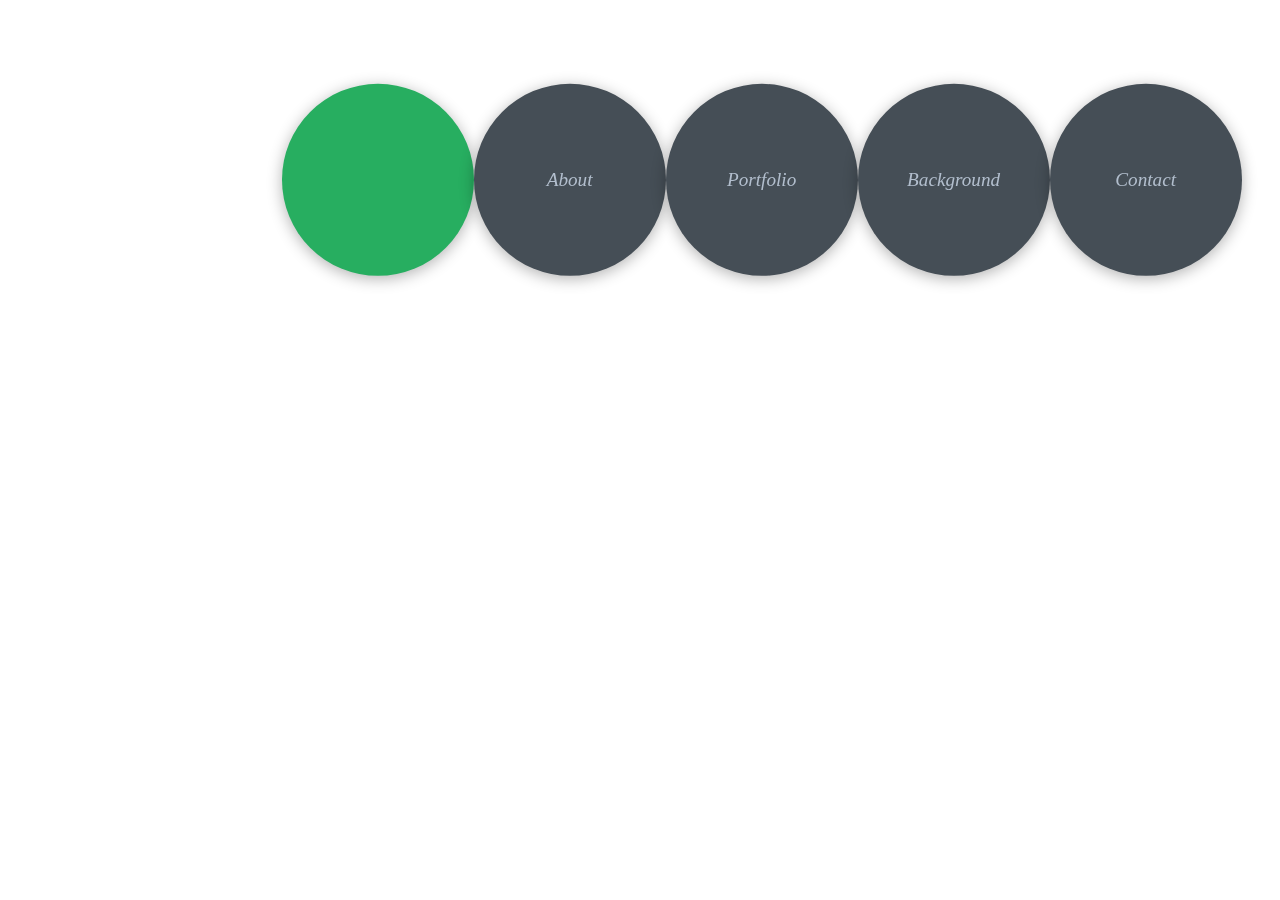
==== index.html @ 6508d041 "changing around the anchor tags so that they look better with the icons" ====
<!DOCTYPE html>
    <html lang="en">

    <head>
        <title>My Portfolio</title>
        <meta charset="UTF-8">
        <meta name="viewport" content="width=device-width, initial-scale=1.0">
        <link rel="stylesheet" href="index.css">
        <link rel="preconnect" href="https://fonts.googleapis.com">
<link rel="preconnect" href="https://fonts.gstatic.com" crossorigin>
<link rel="stylesheet" href="https://cdnjs.cloudflare.com/ajax/libs/font-awesome/6.4.0/css/all.min.css" integrity="sha512-iecdLmaskl7CVkqkXNQ/ZH/XLlvWZOJyj7Yy7tcenmpD1ypASozpmT/E0iPtmFIB46ZmdtAc9eNBvH0H/ZpiBw==" crossorigin="anonymous" referrerpolicy="no-referrer" />
<link href="https://fonts.googleapis.com/css2?family=Crimson+Text&family=Inconsolata:wght@300&family=Josefin+Sans:wght@300&family=Lora&family=Montserrat:wght@300&family=Oxygen&display=swap" rel="stylesheet">

    </head>
<body class="content">
<header class="header section sec1 active">
    <h1>Megan McCartney</h1>
    <h2>Let's make something awesome together!</h2>
    <img src="https://mainelobsterfestival.com/wp-content/uploads/2021/10/foliageblog.jpg" alt="Profile Picture">
</header>

<main>
    <section class="section sec2 about">
        
    </section>
    <section class="section sec3 portfolio"></section>
    <section class="section sec4 background"></section>
    <section class="section sec5 contact"></section>
</main>

<div class="controls">
    <div class="control control-1 active-btn">
        <i class="fa-solid fa-house"></i>
    </div>
    <div class="control control-2">
        <i class="fa-solid fa-user">
            <a href="About-Me">About</a><br/>
        </i>
    </div>
    <div class="control control-3">
        <i class="fa-solid fa-briefcase">
            <a href="Portfolio">Portfolio</a><br/>
        </i>
    </div>
    <div class="control control-4">
        <i class="fa-solid fa-book-open-reader">
            <a href="Background">Background</a><br/>
        </i>
    </div>
    <div class="control control-5">
        <i class="fa-solid fa-phone">
            <a href="Contact">Contact</a><br/>
        </i>
        
        
    </div>
</div>


</body>




</html>
---- index.css ----
*{
  margin: 0;
  padding: 0;
  box-sizing: border-box;
  list-style: none;
}

:root{
  --color-primary: #191d2b;
  --color-secondary: #27AE60;
  --color-white: #FFFFFF;
  --color-black: #000;
  --color-grey0: #f8f8f8;
  --color-grey-1: #dbe1e8;
  --color-grey-2: #b2becd;
  --color-grey-3: #6c7983;
  --color-grey-4: #454e56;
  --color-grey-5: #2a2e35;
  --color-grey-6: #12181b;
  --br-sm-2: 14px;
  --box-shadow-1: 0 3px 15px rgba(0,0,0,.3); 
}


/* body properties */
.body {
  display: flex;
  min-height: 100vh;
  flex-direction: column;
  margin: 2%;
  box-sizing: border-box;
  background-color: var(--color-primary);
  font-size: 1.1rem;
  color: var(--color-white);
  transition: all .4s ease-in-out;
}

/* navbar container */
/* .nav {
  list-style-type: none;
  background: #154c85;
  margin: 0;
  padding: 0;
  width: flex;
  position: relative;
  text-align: center;
} */

/* navbar links */
/* .nav-link {
border: 2px solid black;
background-color: beige;
border-radius: 30px;
display: inline-flex;
color: rgb(4, 41, 94);
text-align: center;
padding: 5px;
margin: 2px;
} */

a{
  display: inline-block;
  text-decoration: none;
  color: inherit;
  font-family: inherit;
}

/* header properties */
.header {
  height: 100vh;
  overflow: hidden;
  color: var(--color-white);
 
}

section {
  min-height: 100vh;
  width: 100%;
  position: absolute;
  left: 0;
  top: 0;
  padding: 3rem 18rem;  
}
.section{
  transform: translate(-100%) scale(0);
  transition: all .4s ease-in-out;
  background-color: var(--color-primary);
}

.sec1{
  display: none;
  transform: translateY(0) scale(1);
}

.sec2{
  display: none;
  transform: translateY(0) scale(1);
}

.sec3{
  display: none;
  transform: translateY(0) scale(1);
}

.sec4{
  display: none;
  transform: translateY(0) scale(1);
}

/* Controls */
.controls{
  position: fixed;
  z-index: top;
  top: 20%;
  right:3%;
  display: flex;
  flex-direction:row;
  align-items: center;
  justify-content: center;
  transform: translateY(-50%);
}

.active-btn{
  background-color: var(--color-secondary) !important;
  transition: all .4s ease-in-out;
}

  .control{
    padding: 6rem;
    cursor: pointer;
    background-color: var(--color-grey-4);
    width: 30px;
    height: 30px;
    border-radius: 50%;
    display: flex;
    justify-content: center;
    align-items: center;
    margin: .7rem 0;
    box-shadow: var(--box-shadow-1);
  }

i{
  font-size: 1.2rem;
  color: var(--color-grey-2);
  pointer-events: none;
  align-items: center;
}  


/* screen resizing */
@media screen and (max-width: 600px){
  .nav a {
    float: none;
    width: 100%;
  }
}

/* hover properties */
a:hover {
  color: white;
}
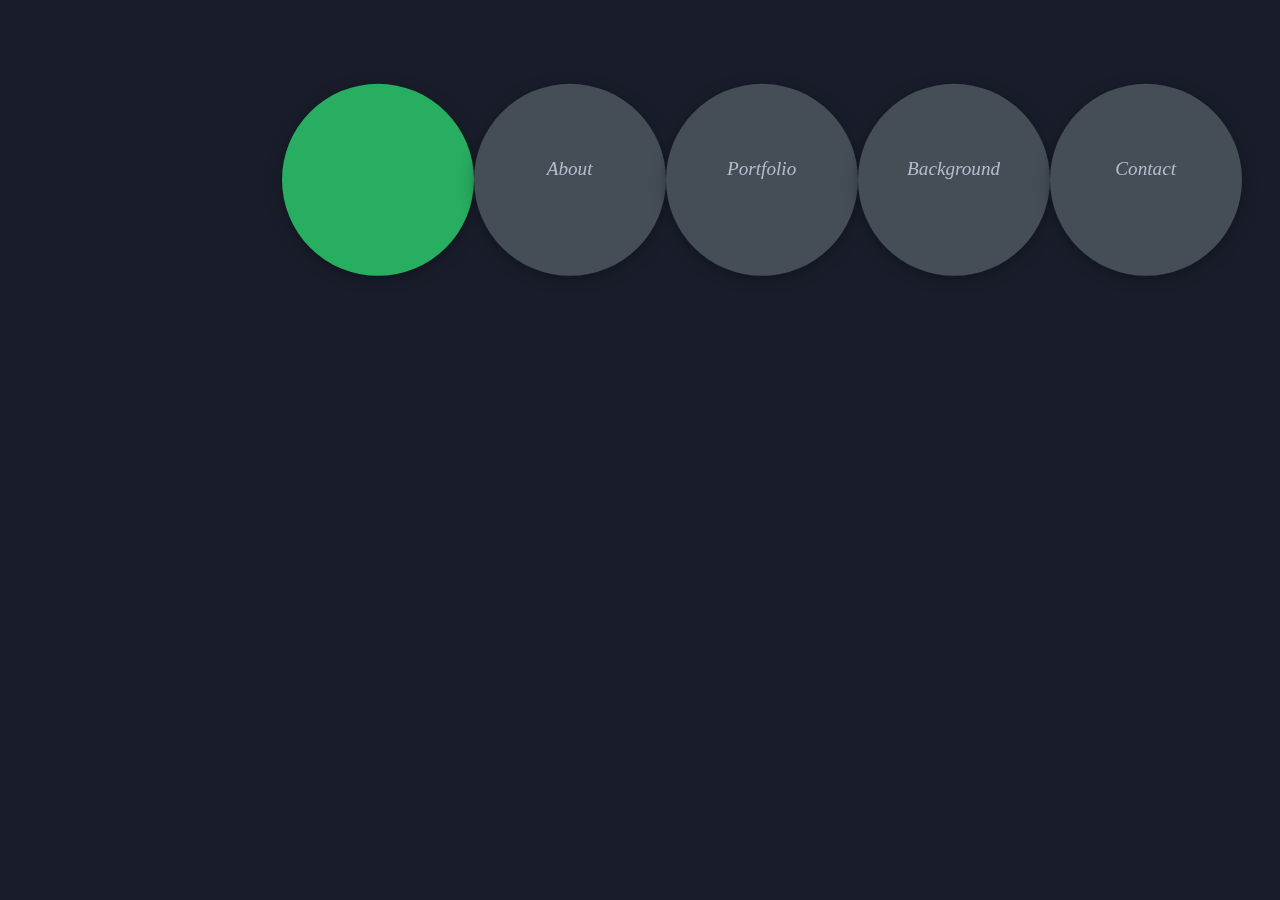
==== commit 3232b1ef: "added header properties" ====
--- a/index.html
+++ b/index.html
@@ -14,8 +14,27 @@
     </head>
 <body class="content">
 <header class="header section sec1 active">
-    <h1>Megan McCartney</h1>
-    <h2>Let's make something awesome together!</h2>
+    <div class="header-content">
+        <div class="left-header">
+        <div class="h-shape"></div>
+        <div class="image">
+            <img src="./images/head-shot.jpeg" alt="pic of me">
+        </div>
+    </div>
+        <div class="right-header">
+            <h1 class="name">
+                Hi I'm <span>Megan McCartney</span>
+                Let's make something awesome together!
+            </h1>
+            <p>I am junior web developer.  I love to create fun and functional apps.  I have completed a 6 month long Fullstack bootcamp.
+                It was extremely challenging, but highly rewarding.
+            </p>
+            <a href="" class="main-btn">
+                <span class="btn-text">Download Resume</span>
+                <span class="btn-icon"><i class="fa-solid fa-file"></i></span>
+            </a>
+        </div>
+    </div>
     <img src="https://mainelobsterfestival.com/wp-content/uploads/2021/10/foliageblog.jpg" alt="Profile Picture">
 </header>
 
--- a/index.css
+++ b/index.css
@@ -35,32 +35,13 @@
   transition: all .4s ease-in-out;
 }
 
-/* navbar container */
-/* .nav {
-  list-style-type: none;
-  background: #154c85;
-  margin: 0;
-  padding: 0;
-  width: flex;
-  position: relative;
-  text-align: center;
-} */
-
-/* navbar links */
-/* .nav-link {
-border: 2px solid black;
-background-color: beige;
-border-radius: 30px;
-display: inline-flex;
-color: rgb(4, 41, 94);
-text-align: center;
-padding: 5px;
-margin: 2px;
-} */
+.content{
+  background-color: var(--color-primary);
+}
 
 a{
-  display: inline-block;
-  text-decoration: none;
+  display:flex;
+  text-decoration:solid;
   color: inherit;
   font-family: inherit;
 }
@@ -100,6 +81,8 @@
 .sec3{
   display: none;
   transform: translateY(0) scale(1);
+  background-color: green;
+  opacity: 0.6;
 }
 
 .sec4{
@@ -146,6 +129,30 @@
   align-items: center;
 }  
 
+/* Header content*/
+.header-content{
+  display: grid;
+  grid-template-columns: repeat(2, 1fr);
+  height: 100%;
+}
+
+.left-header{
+  display: flex;
+  align-items: center;
+  position: relative;
+}
+
+.h-shape{
+  transition: all 4s ease-in-out;
+  width: 65%;
+  height: 100%;
+  background-color: var(--color-secondary);
+  position: absolute;
+  left: 0;
+  top: 0;
+  z-index: -1;
+}
+/* Independent components*/
 
 /* screen resizing */
 @media screen and (max-width: 600px){
@@ -156,7 +163,7 @@
 }
 
 /* hover properties */
-a:hover {
+i:hover {
   color: white;
 }
 
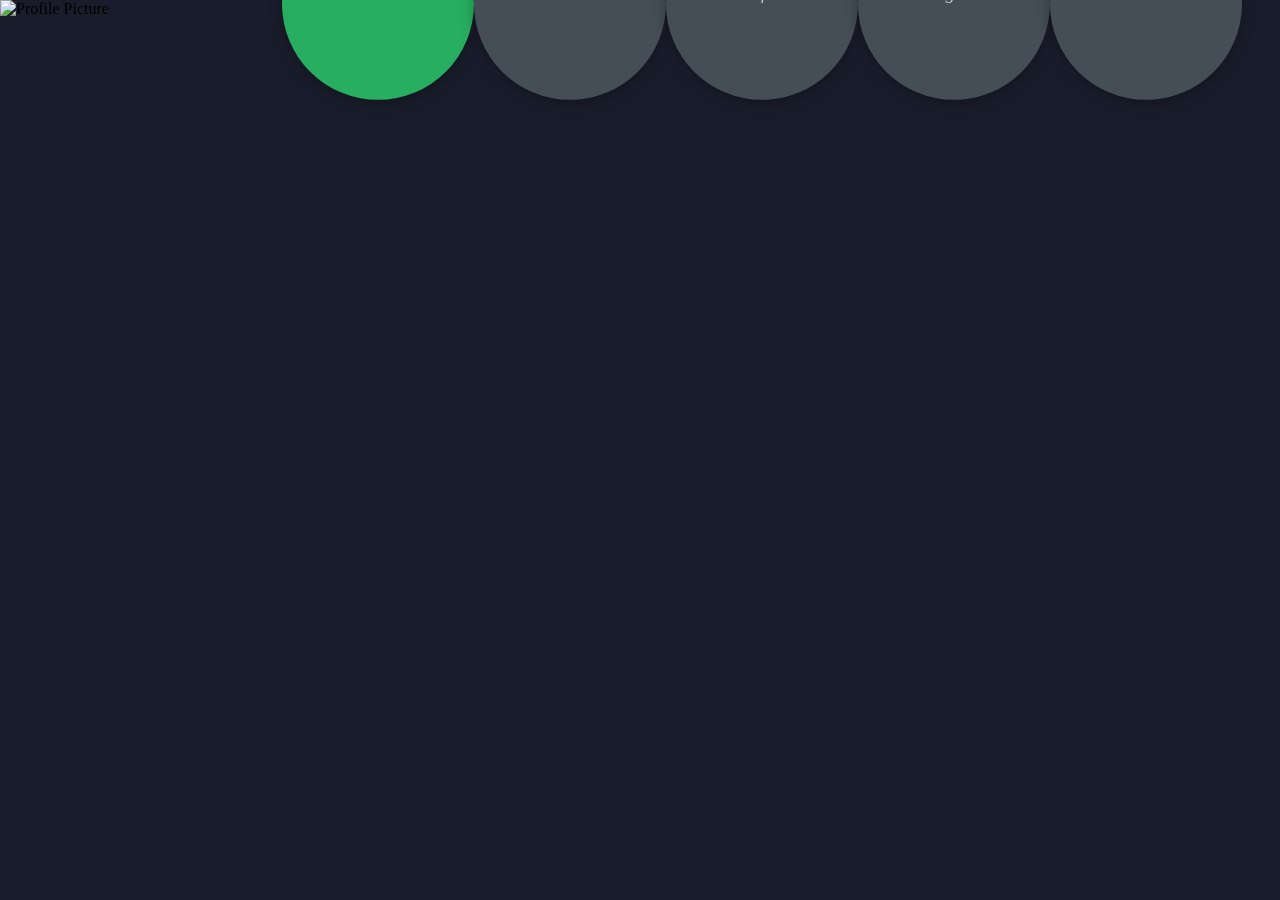
==== commit 39626ea8: "added text to about and background sections" ====
--- a/index.html
+++ b/index.html
@@ -13,6 +13,7 @@
 
     </head>
 <body class="content">
+    <img class="banner" src="https://mainelobsterfestival.com/wp-content/uploads/2021/10/foliageblog.jpg" alt="Profile Picture">
 <header class="header section sec1 active">
     <div class="header-content">
         <div class="left-header">
@@ -35,16 +36,30 @@
             </a>
         </div>
     </div>
-    <img src="https://mainelobsterfestival.com/wp-content/uploads/2021/10/foliageblog.jpg" alt="Profile Picture">
+    
 </header>
 
 <main>
     <section class="section sec2 about">
-        
+        <p>I'm from Cary, NC.  I have lived in 6 different states since I was 17 years old.
+            I have 2 cats and 1 dog.  I spent my summers in Maine with my grandparents learning how to
+            cook and sail.  I learned cooking from my grandmother, and my grandpa would take my cousins
+            and me out to the different islands off the coast.  
+        </p>
     </section>
-    <section class="section sec3 portfolio"></section>
-    <section class="section sec4 background"></section>
-    <section class="section sec5 contact"></section>
+    <section class="section sec3 portfolio">
+
+    </section>
+    <section class="section sec4 background">
+        <p>I went to school for cooking originally.  I completed a Bachelor's degree in Culinary Management.
+            I worked in the restaurant industry for several years and worked my way up to Sous Chef.  I have
+            just completed a 6 month long Fullstack Bootcamp course online with Columbia University.
+            Cooking is my first love, and I'm excited to begin my career in coding.
+        </p>
+    </section>
+    <section class="section sec5 contact">
+        Email: megan.mcc843@gmail.com
+    </section>
 </main>
 
 <div class="controls">
--- a/index.css
+++ b/index.css
@@ -152,6 +152,45 @@
   top: 0;
   z-index: -1;
 }
+
+.image{
+  border-radius: var(--br-sm-2);
+  height: 90%;
+  width: 68%;
+  margin-left: 4rem;
+  background-color: var(--color-black);
+  transition: all 4s ease-in-out;
+}
+
+img{
+  width: 100%;
+  height: 100%;
+  object-fit: cover;
+  transition: all 4s ease-in-out;
+  filter: grayscale(100%); 
+}
+
+:hover{
+    filter: grayscale(0%);
+  }
+
+  .right-header{
+    display: flex;
+    flex-direction: column;
+    justify-content: center;
+    padding-right: 18rem;
+  }
+
+  .name{
+    font-size: 3rem;  
+  }
+  span{
+    color: var(--color-secondary);
+  }
+  p{
+    margin: 1.5rem 0;
+    line-height: 2rem;
+  }
 /* Independent components*/
 
 /* screen resizing */
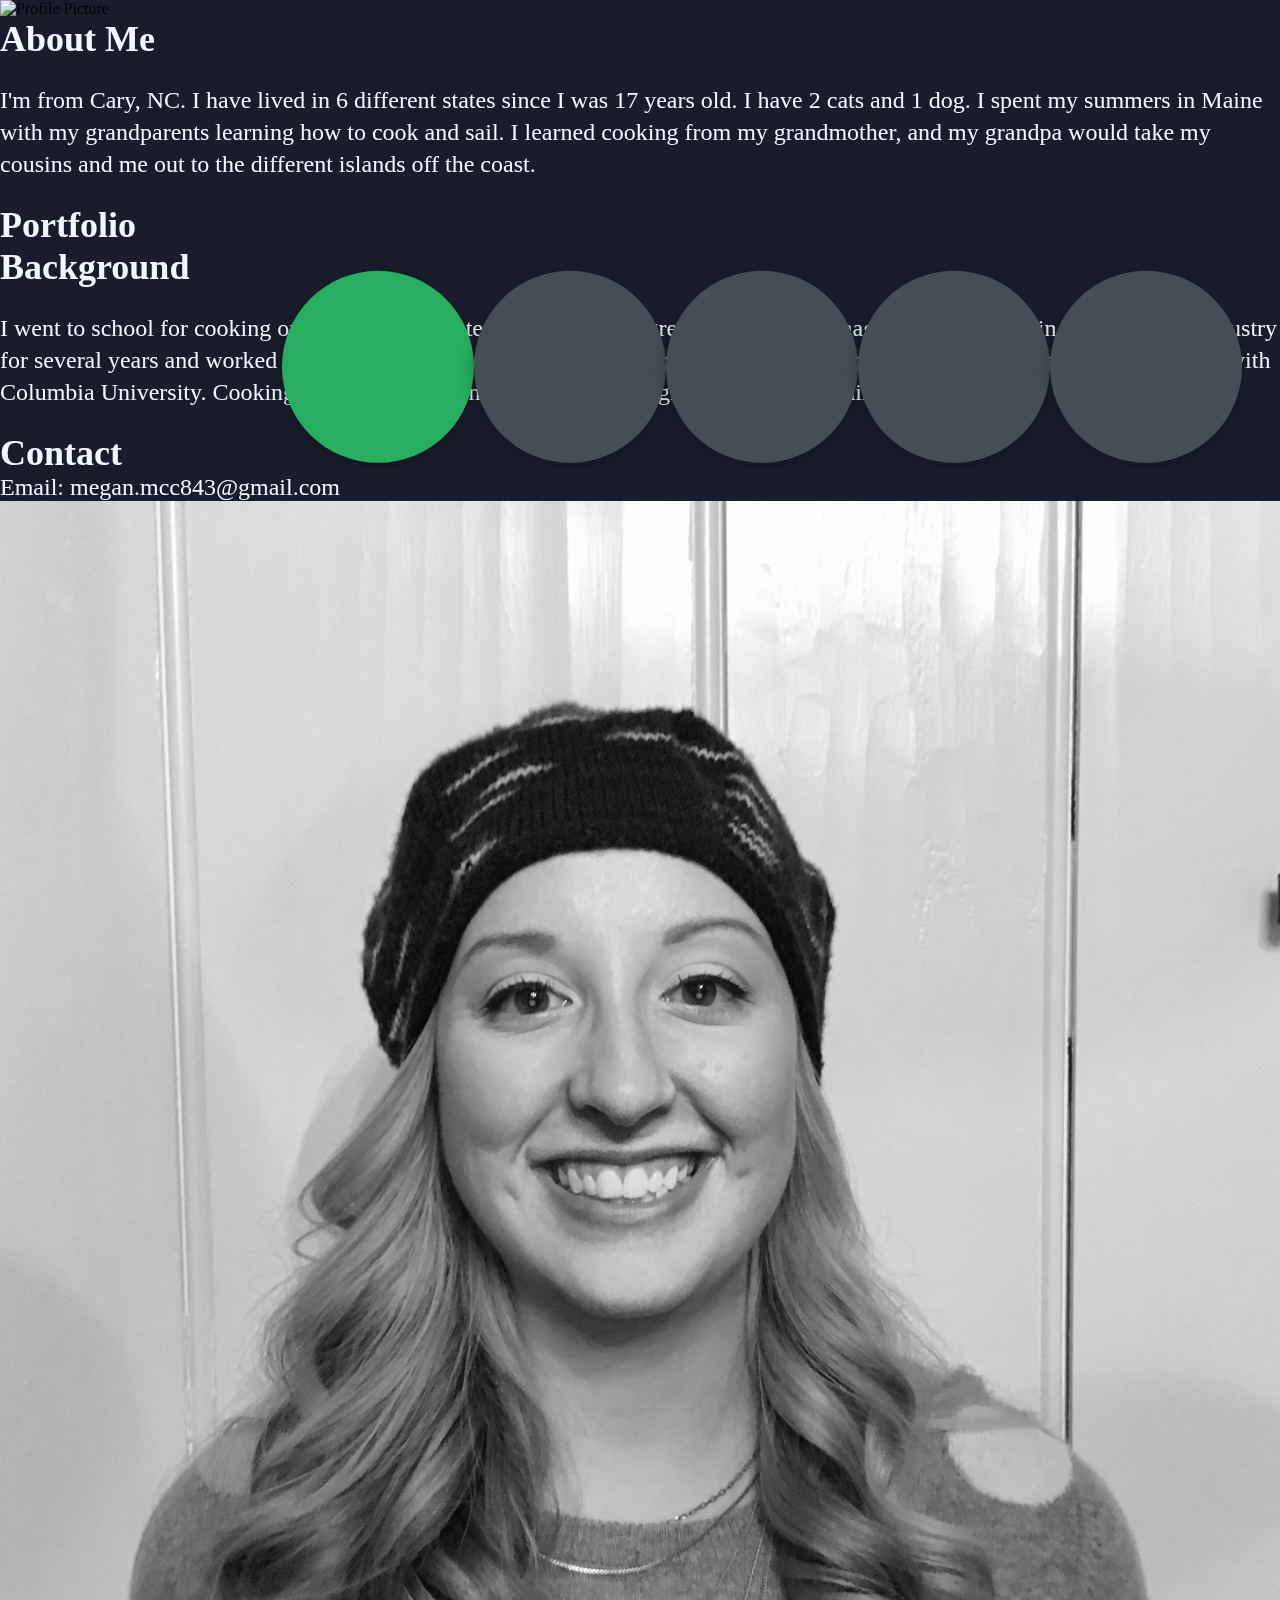
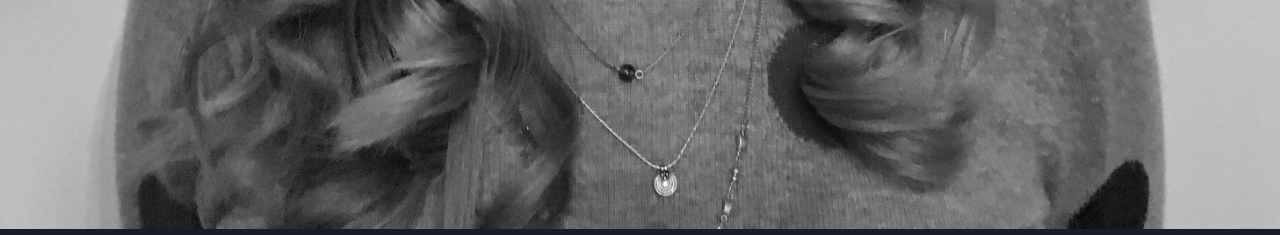
==== commit 6ce3e6da: "adding style and trying to get anchor links to function" ====
--- a/index.html
+++ b/index.html
@@ -18,10 +18,16 @@
     <div class="header-content">
         <div class="left-header">
         <div class="h-shape"></div>
-        <div class="image">
-            <img src="./images/head-shot.jpeg" alt="pic of me">
-        </div>
+        
     </div>
+    <nav>
+        <ul>
+    <li><a href="Resume">Resume</a><br/></li>
+    <li><a href="About-Me">About</a><br/></li>
+    <li><a href="Portfolio">Portfolio</a><br/></li>
+    <li><a href="Background">Background</a><br/></li>
+    <li><a href="Contact">Contact</a><br/></li>
+   </ul> </nav>
         <div class="right-header">
             <h1 class="name">
                 Hi I'm <span>Megan McCartney</span>
@@ -30,61 +36,59 @@
             <p>I am junior web developer.  I love to create fun and functional apps.  I have completed a 6 month long Fullstack bootcamp.
                 It was extremely challenging, but highly rewarding.
             </p>
-            <a href="" class="main-btn">
-                <span class="btn-text">Download Resume</span>
-                <span class="btn-icon"><i class="fa-solid fa-file"></i></span>
-            </a>
+            
         </div>
     </div>
     
 </header>
 
 <main>
-    <section class="section sec2 about">
+    <section id="about" class="section sec2">
+        <h2>About Me</h2>
         <p>I'm from Cary, NC.  I have lived in 6 different states since I was 17 years old.
             I have 2 cats and 1 dog.  I spent my summers in Maine with my grandparents learning how to
             cook and sail.  I learned cooking from my grandmother, and my grandpa would take my cousins
             and me out to the different islands off the coast.  
         </p>
     </section>
-    <section class="section sec3 portfolio">
+    <section id="portfolio"class="section sec3">
+        <h2>Portfolio</h2>
 
     </section>
-    <section class="section sec4 background">
+    <section id="background"class="section sec4">
+        <h2>Background</h2>
         <p>I went to school for cooking originally.  I completed a Bachelor's degree in Culinary Management.
             I worked in the restaurant industry for several years and worked my way up to Sous Chef.  I have
             just completed a 6 month long Fullstack Bootcamp course online with Columbia University.
             Cooking is my first love, and I'm excited to begin my career in coding.
         </p>
     </section>
-    <section class="section sec5 contact">
+    <section id="contact"class="section sec5">
+        <h2>Contact</h2>
         Email: megan.mcc843@gmail.com
+        <img src="./images/head-shot.jpeg" alt="pic of me">
     </section>
 </main>
 
 <div class="controls">
-    <div class="control control-1 active-btn">
-        <i class="fa-solid fa-house"></i>
+    <div class="control control-1 active-btn">        
+        <i class="fa-solid fa-file"></i>
+        </a>
     </div>
     <div class="control control-2">
-        <i class="fa-solid fa-user">
-            <a href="About-Me">About</a><br/>
-        </i>
+        <i class="fa-solid fa-user"></i>
     </div>
     <div class="control control-3">
         <i class="fa-solid fa-briefcase">
-            <a href="Portfolio">Portfolio</a><br/>
-        </i>
+            </i>
     </div>
     <div class="control control-4">
         <i class="fa-solid fa-book-open-reader">
-            <a href="Background">Background</a><br/>
-        </i>
+            </i>
     </div>
     <div class="control control-5">
         <i class="fa-solid fa-phone">
-            <a href="Contact">Contact</a><br/>
-        </i>
+            </i>
         
         
     </div>
--- a/index.css
+++ b/index.css
@@ -53,41 +53,61 @@
   color: var(--color-white);
  
 }
+.nav{
+  display: contents;
+}
 
 section {
+  block-size: 30rem;
   min-height: 100vh;
-  width: 100%;
-  position: absolute;
-  left: 0;
-  top: 0;
+  width: 95%;
+  position:sticky;
+  left: 10;
+  top: 10;
   padding: 3rem 18rem;  
 }
 .section{
-  transform: translate(-100%) scale(0);
-  transition: all .4s ease-in-out;
+  box-sizing: border-box;
+  border-radius: 20%;
+  font-weight: 150;
   background-color: var(--color-primary);
+  color: aliceblue;
+  font-size:x-large;
+  margin-left: 60px;
 }
 
 .sec1{
   display: none;
-  transform: translateY(0) scale(1);
+  
 }
 
 .sec2{
-  display: none;
-  transform: translateY(0) scale(1);
+  display: contents;
+  box-shadow: #2a2e35;
+  border-radius: 25%;
+  outline-style: dotted;
 }
 
 .sec3{
-  display: none;
-  transform: translateY(0) scale(1);
-  background-color: green;
-  opacity: 0.6;
+  display: contents;
+  box-shadow: #2a2e35;
+  border-radius: 25%;
+  outline-style: dotted;
 }
 
 .sec4{
-  display: none;
-  transform: translateY(0) scale(1);
+  display: contents;
+  box-shadow: #2a2e35;
+  border-radius: 25%;
+  outline-style: dotted;
+}
+
+.sec5{
+  display: contents;
+  box-shadow: #2a2e35;
+  border-radius: 25%;
+  outline-style: dotted;
+  border-image-width: 4%;
 }
 
 /* Controls */
@@ -153,14 +173,14 @@
   z-index: -1;
 }
 
-.image{
+/* .image{
   border-radius: var(--br-sm-2);
   height: 90%;
   width: 68%;
   margin-left: 4rem;
   background-color: var(--color-black);
   transition: all 4s ease-in-out;
-}
+} */
 
 img{
   width: 100%;
@@ -184,12 +204,17 @@
   .name{
     font-size: 3rem;  
   }
-  span{
-    color: var(--color-secondary);
-  }
+
   p{
     margin: 1.5rem 0;
     line-height: 2rem;
+  }
+
+  #background{
+    border: #b2becd;
+    box-sizing: content-box;
+    outline-width: 3rem;
+
   }
 /* Independent components*/
 
@@ -203,7 +228,7 @@
 
 /* hover properties */
 i:hover {
-  color: white;
-}
-
-
+  color: aliceblue;
+}
+
+
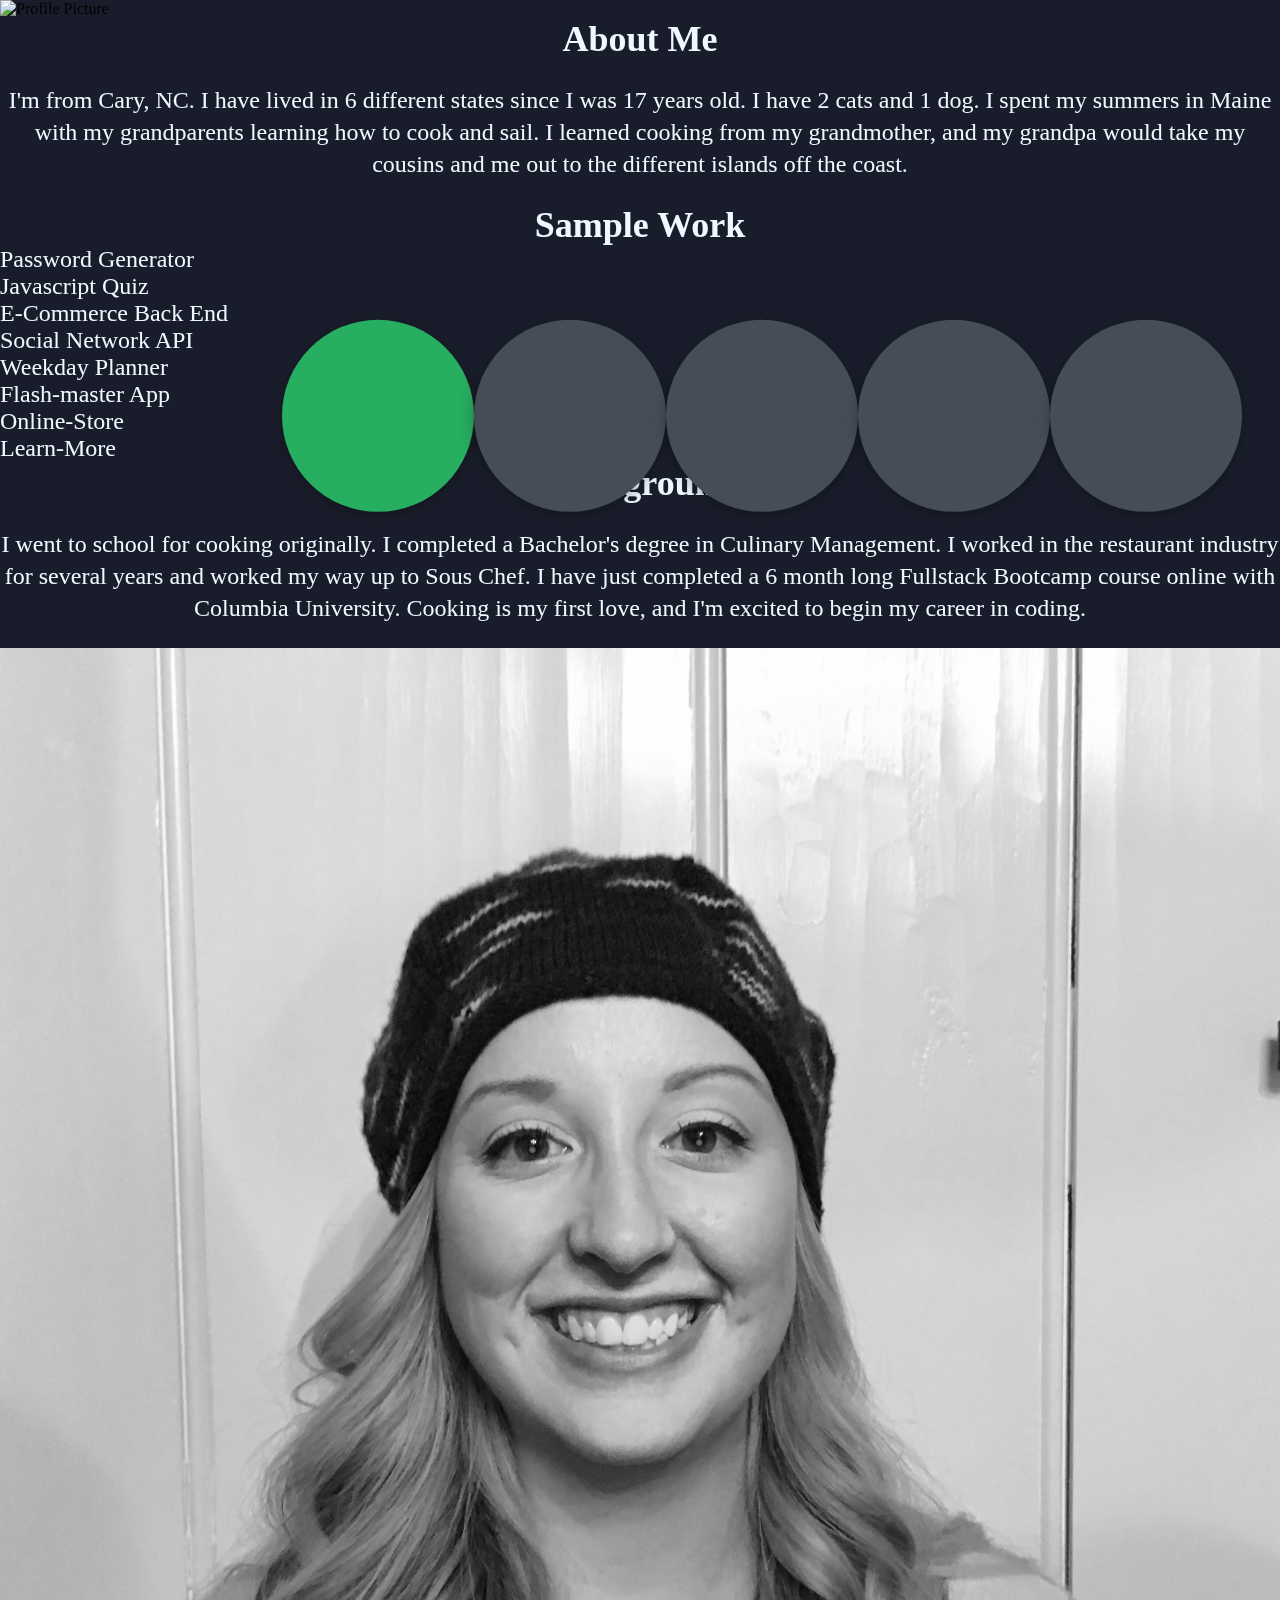
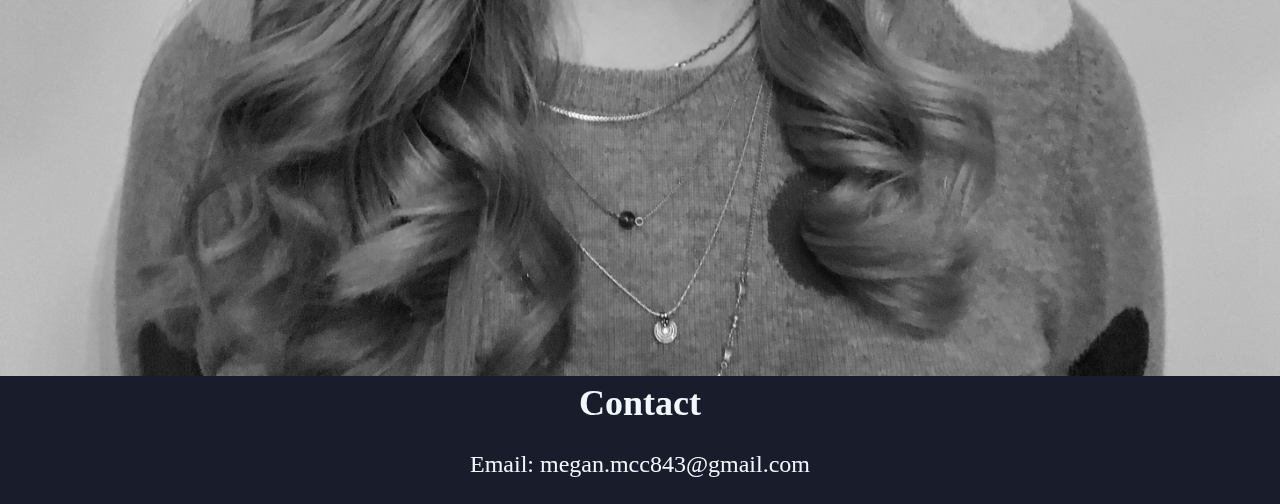
==== commit f43fda46: "adding links to projects" ====
--- a/index.html
+++ b/index.html
@@ -17,14 +17,13 @@
 <header class="header section sec1 active">
     <div class="header-content">
         <div class="left-header">
-        <div class="h-shape"></div>
-        
+        <div class="h-shape"></div>  
     </div>
     <nav>
         <ul>
     <li><a href="Resume">Resume</a><br/></li>
     <li><a href="About-Me">About</a><br/></li>
-    <li><a href="Portfolio">Portfolio</a><br/></li>
+    <li><a href="Sample-Work">Sample Work</a><br/></li>
     <li><a href="Background">Background</a><br/></li>
     <li><a href="Contact">Contact</a><br/></li>
    </ul> </nav>
@@ -51,8 +50,16 @@
             and me out to the different islands off the coast.  
         </p>
     </section>
-    <section id="portfolio"class="section sec3">
-        <h2>Portfolio</h2>
+    <section id="sample-work"class="section sec3">
+        <h2>Sample Work</h2>
+        <a href="https://github.com/Meg-Hinckley35/Flower-Power">Password Generator</a>
+        <a href="https://github.com/Meg-Hinckley35/Quiz-Circus">Javascript Quiz</a>
+        <a href="https://github.com/Meg-Hinckley35/E-Commerce-Back-End">E-Commerce Back End</a>
+        <a href="https://github.com/Meg-Hinckley35/Social-Network-API">Social Network API</a>
+        <a href="https://github.com/Meg-Hinckley35/Planner">Weekday Planner</a>
+        <a href="https://github.com/Angelajm6/Flash-master">Flash-master App</a>
+        <a href="https://github.com/Taylor-Brandon/Online-Store">Online-Store</a>
+        <a href="https://whirlwindraven.github.io/Learn-More/">Learn-More</a>
 
     </section>
     <section id="background"class="section sec4">
@@ -62,11 +69,11 @@
             just completed a 6 month long Fullstack Bootcamp course online with Columbia University.
             Cooking is my first love, and I'm excited to begin my career in coding.
         </p>
+        <img src="./images/head-shot.jpeg" alt="pic of me">
     </section>
     <section id="contact"class="section sec5">
         <h2>Contact</h2>
-        Email: megan.mcc843@gmail.com
-        <img src="./images/head-shot.jpeg" alt="pic of me">
+        <p>Email: megan.mcc843@gmail.com</p> 
     </section>
 </main>
 
--- a/index.css
+++ b/index.css
@@ -58,7 +58,7 @@
 }
 
 section {
-  block-size: 30rem;
+  border-style: solid;
   min-height: 100vh;
   width: 95%;
   position:sticky;
@@ -67,6 +67,7 @@
   padding: 3rem 18rem;  
 }
 .section{
+  border-style: solid;
   box-sizing: border-box;
   border-radius: 20%;
   font-weight: 150;
@@ -82,6 +83,7 @@
 }
 
 .sec2{
+  text-align: center;
   display: contents;
   box-shadow: #2a2e35;
   border-radius: 25%;
@@ -89,6 +91,7 @@
 }
 
 .sec3{
+  text-align: center;
   display: contents;
   box-shadow: #2a2e35;
   border-radius: 25%;
@@ -96,6 +99,7 @@
 }
 
 .sec4{
+  text-align: center;
   display: contents;
   box-shadow: #2a2e35;
   border-radius: 25%;
@@ -103,6 +107,7 @@
 }
 
 .sec5{
+  text-align: center;
   display: contents;
   box-shadow: #2a2e35;
   border-radius: 25%;
